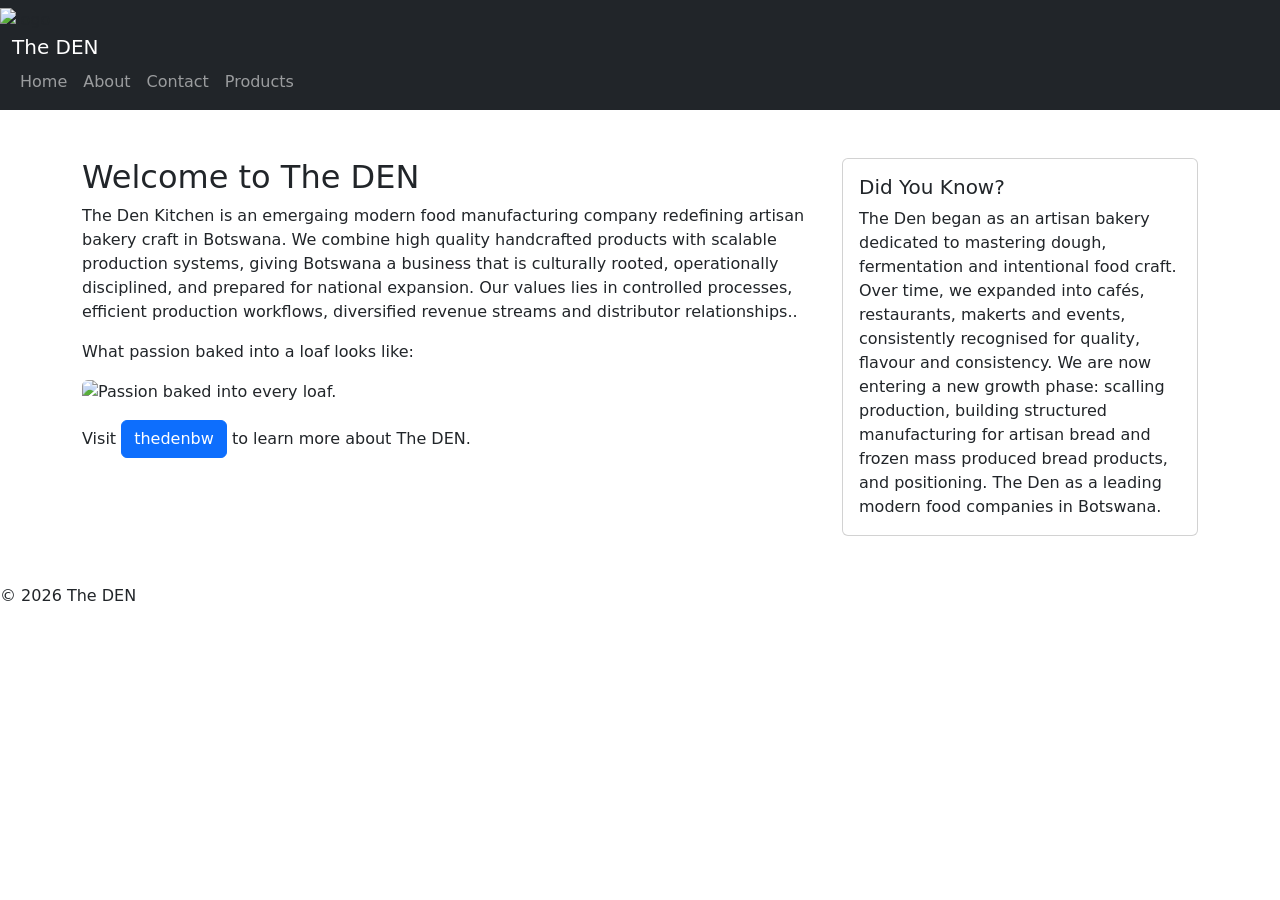
==== index.html @ 72e49ee5 "Add files via upload" ====
<DOCTYPE html>
<html lang="en">
<head>
    <meta charset="UTF-8">
    <meta name="viewport" content="width=device-width, initial-scale=1.0">
    <title>The DEN Bakery</title>
   <!-- Bootstrap CSS --> 
    <link href="https://cdn.jsdelivr.net/npm/bootstrap@5.3.0/dist/css/bootstrap.min.css" rel="stylesheet"> 
    <!-- Custom CSS --> 
    <link rel="stylesheet" href="styles.css">
</head>
<body>

       <nav class="navbar navbar-expand-lg navbar-dark bg-dark"> 
         <header class="main-header">
            <div class="logo">
            <img src="logo.png" alt="logo" class="logo-img">
        </div>

 
        <div class="container"> 

            <a class="navbar-brand" href="index.html">The DEN</a> 

            <button class="navbar-toggler" type="button" data-bs-toggle="collapse" data-bs-target="#navbarNav"> 

                <span class="navbar-toggler-icon"></span> 

            </button> 

            <div class="collapse navbar-collapse" id="navbarNav"> 

                <ul class="navbar-nav"> 

                    <li class="nav-item"> 

                        <a class="nav-link" href="index.html">Home</a> 

                    </li> 

                    <li class="nav-item"> 

                        <a class="nav-link" href="about.html">About</a> 

                    </li> 

                    <li class="nav-item"> 

                        <a class="nav-link" href="contact.html">Contact</a> 

                    </li> 

                    <li class="nav-item"> 

                        <a class="nav-link" href="products.html">Products</a> 

                    </li> 

                </ul> 

            </div> 

        </div> 

    </nav> 
    </header>

    <main>
        <main class="container my-5"> 

    <div class="row"> 

        <div class="col-md-8"> 

            <h2>Welcome to The DEN</h2> 

            <p>The Den Kitchen is an emergaing modern food manufacturing company redefining artisan bakery craft in Botswana.
                We combine high quality handcrafted products with scalable production systems, giving Botswana a business that is 
                culturally rooted, operationally disciplined, and prepared for national expansion. Our values lies in controlled
                 processes, efficient production workflows, diversified revenue streams and distributor relationships..</p> 

            <p>What passion baked into a loaf looks like:</p> 

            <img src="passion.png" alt= "Passion baked into every loaf." class="img-fluid rounded"> 

            <p class="mt-3">Visit <a href="https://www.instagram.com/thedenbw/" class="btn btn-primary">thedenbw</a> to learn more about The DEN.</p> 

        </div> 

        <div class="col-md-4"> 

            <div class="card"> 

                <div class="card-body"> 

                    <h5 class="card-title">Did You Know?</h5> 

                    <p class="card-text">The Den began as an artisan bakery dedicated to mastering dough, fermentation and intentional
                        food craft. Over time, we expanded into cafés, restaurants, makerts and events, consistently recognised for
                        quality, flavour and consistency. We are now entering a new growth phase: scalling production, building structured
                        manufacturing for artisan bread and frozen mass produced bread products, and positioning. The Den as a leading 
                        modern food companies in Botswana.</p> 

                </div> 

            </div> 

        </div> 

    </div> 
</main>

    <footer>
        <p>&copy; 2026 The DEN</p>
    </footer>
<!-- Bootstrap JS and dependencies --> 

<script src="https://cdn.jsdelivr.net/npm/@popperjs/core@2.11.6/dist/umd/popper.min.js"></script> 

<script src="https://cdn.jsdelivr.net/npm/bootstrap@5.3.0/dist/js/bootstrap.min.js"></script>
</body>
</html>
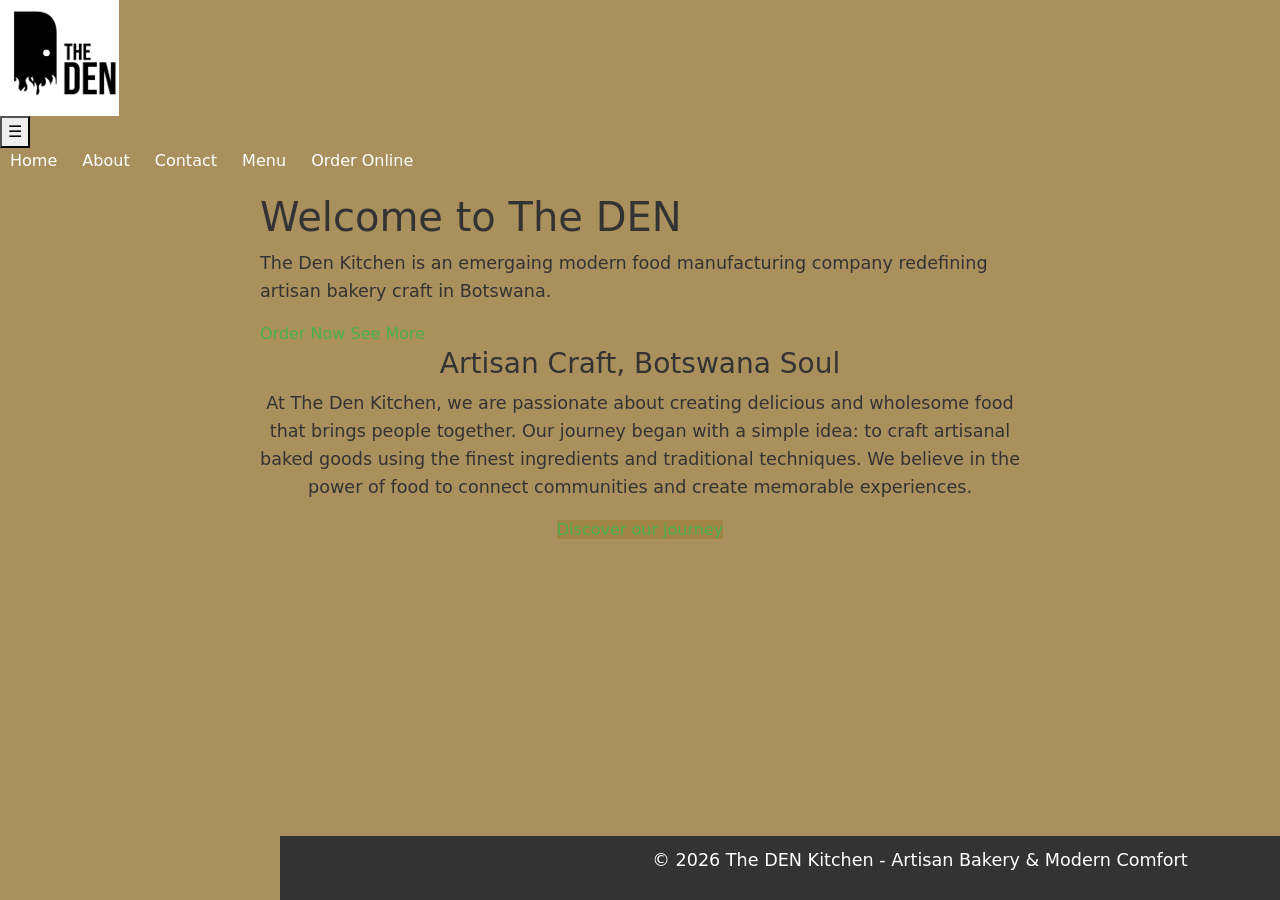
==== commit fc1005e6: "Refactor index.html for improved layout and navigation Updated the structure and content of the inde" ====
--- a/index.html
+++ b/index.html
@@ -1,122 +1,77 @@
-<DOCTYPE html>
+<!DOCTYPE html>
 <html lang="en">
 <head>
     <meta charset="UTF-8">
     <meta name="viewport" content="width=device-width, initial-scale=1.0">
-    <title>The DEN Bakery</title>
-   <!-- Bootstrap CSS --> 
-    <link href="https://cdn.jsdelivr.net/npm/bootstrap@5.3.0/dist/css/bootstrap.min.css" rel="stylesheet"> 
-    <!-- Custom CSS --> 
-    <link rel="stylesheet" href="styles.css">
+    <title> The DEN Kitchen</title>
+    <!--Bootstrap CSS --->
+    <link href="https://cdn.jsdeliver.net/npm/bootstrap@5.3.0/dist/css/bootstrap.min.css" rel="stylesheet">
+    <!-- Custom CSS -->
+<link rel="stylesheet" href="styles.css">
+
 </head>
 <body>
+   
 
-       <nav class="navbar navbar-expand-lg navbar-dark bg-dark"> 
-         <header class="main-header">
-            <div class="logo">
-            <img src="logo.png" alt="logo" class="logo-img">
+<!-- Navbar -->
+    <nav class="main-navbar">
+            <div class="logo-area">
+                <img src="logo.png" alt="The DEN" class="logo-img">
+            </div>
+
+           <button class="nav-toggle" id="navToggleBtn">☰</button>
+
+
+<div class="nav-links" id="navLinks">
+            <a class="nav-btn-ghost" href="index.html">Home</a>
+            <a class="nav-btn-ghost" href="about.html">About</a>
+            <a class="nav-btn-ghost" href="contact.html">Contact</a>
+            <a class="nav-btn-ghost" href="Menu.html">Menu</a>
+             <a class="nav-btn-ghost" href="orderonline.html">Order Online</a>
+            </div>
+        </nav>
+
+    <!-- Main Content -->
+    <main>
+        <div class="hero-section" id="mainHero">
+            <div class="hero-card">
+      <h1>Welcome to The DEN</h1>
+      <p>The Den Kitchen is an emergaing modern food manufacturing company redefining artisan bakery craft in Botswana.</p>
+      <div class="btn-group-custom">
+        <a href="orderonline.html" class="btn-solid"><i class="bi bi-bag-heart"></i>Order Now</a>
+        <a href="menu.html" class="btn-outline-light">See More</a>
+        </div>
+        
+    </div>
         </div>
 
- 
-        <div class="container"> 
+<div class="page-container">
+    <div class="glass-card text-center">
+        <h3><i class="bi bi-cup-straw"></i> Artisan Craft, Botswana Soul</h3>
+        <p>At The Den Kitchen, we are passionate about creating delicious and wholesome food that brings people together. Our journey began with a simple idea: to craft artisanal baked goods using the finest ingredients and traditional techniques. We believe in the power of food to connect communities and create memorable experiences.</p>
+<a href="about.html" class="btn-solid" style="background:#a08547;">Discover our journey</a>
+    </div>
+    </div>
 
-            <a class="navbar-brand" href="index.html">The DEN</a> 
+    <main> 
+    <footer>
+        <p>&copy; 2026 The DEN Kitchen - Artisan Bakery & Modern Comfort</p>
+    </footer>
+    <!-- Bootstrap JS -->
+    <script src="https://cdn.jsdelivr.net/npm/@popperjs/core@2.11.6/dist/umd/popper.min.js"></script>
+    <script src="https://cdn.jsdelivr.net/npm/bootstrap@5.3.0/dist/js/bootstrap.min.js"></script>
+</main>
+</body>
+</html>
 
-            <button class="navbar-toggler" type="button" data-bs-toggle="collapse" data-bs-target="#navbarNav"> 
 
-                <span class="navbar-toggler-icon"></span> 
 
-            </button> 
 
-            <div class="collapse navbar-collapse" id="navbarNav"> 
 
-                <ul class="navbar-nav"> 
 
-                    <li class="nav-item"> 
+    
 
-                        <a class="nav-link" href="index.html">Home</a> 
 
-                    </li> 
 
-                    <li class="nav-item"> 
 
-                        <a class="nav-link" href="about.html">About</a> 
-
-                    </li> 
-
-                    <li class="nav-item"> 
-
-                        <a class="nav-link" href="contact.html">Contact</a> 
-
-                    </li> 
-
-                    <li class="nav-item"> 
-
-                        <a class="nav-link" href="products.html">Products</a> 
-
-                    </li> 
-
-                </ul> 
-
-            </div> 
-
-        </div> 
-
-    </nav> 
-    </header>
-
-    <main>
-        <main class="container my-5"> 
-
-    <div class="row"> 
-
-        <div class="col-md-8"> 
-
-            <h2>Welcome to The DEN</h2> 
-
-            <p>The Den Kitchen is an emergaing modern food manufacturing company redefining artisan bakery craft in Botswana.
-                We combine high quality handcrafted products with scalable production systems, giving Botswana a business that is 
-                culturally rooted, operationally disciplined, and prepared for national expansion. Our values lies in controlled
-                 processes, efficient production workflows, diversified revenue streams and distributor relationships..</p> 
-
-            <p>What passion baked into a loaf looks like:</p> 
-
-            <img src="passion.png" alt= "Passion baked into every loaf." class="img-fluid rounded"> 
-
-            <p class="mt-3">Visit <a href="https://www.instagram.com/thedenbw/" class="btn btn-primary">thedenbw</a> to learn more about The DEN.</p> 
-
-        </div> 
-
-        <div class="col-md-4"> 
-
-            <div class="card"> 
-
-                <div class="card-body"> 
-
-                    <h5 class="card-title">Did You Know?</h5> 
-
-                    <p class="card-text">The Den began as an artisan bakery dedicated to mastering dough, fermentation and intentional
-                        food craft. Over time, we expanded into cafés, restaurants, makerts and events, consistently recognised for
-                        quality, flavour and consistency. We are now entering a new growth phase: scalling production, building structured
-                        manufacturing for artisan bread and frozen mass produced bread products, and positioning. The Den as a leading 
-                        modern food companies in Botswana.</p> 
-
-                </div> 
-
-            </div> 
-
-        </div> 
-
-    </div> 
-</main>
-
-    <footer>
-        <p>&copy; 2026 The DEN</p>
-    </footer>
-<!-- Bootstrap JS and dependencies --> 
-
-<script src="https://cdn.jsdelivr.net/npm/@popperjs/core@2.11.6/dist/umd/popper.min.js"></script> 
-
-<script src="https://cdn.jsdelivr.net/npm/bootstrap@5.3.0/dist/js/bootstrap.min.js"></script>
-</body>
-</html>+        
--- a/styles.css
+++ b/styles.css
@@ -0,0 +1,106 @@
+body { 
+    font-family: system-ui, -apple-system, BlinkMacSystemFont, 'Segoe UI', Roboto, Oxygen, Ubuntu, Cantarell, 'Open Sans', 'Helvetica Neue', sans-serif; 
+    color: #333;
+    background-color: rgb(170, 144, 92);
+    margin: 0; 
+    padding: 0; 
+    line-height: 1.6; 
+} 
+header {
+    background-color: rgb(170, 144, 92);
+    color: white
+}
+
+header h1 {
+    margin: 0;
+}
+
+nav a {
+    color: white;
+    text-decoration: none;
+    margin: 0 10px;
+}
+
+nav a:hover {
+    text-decoration: underline;
+}
+
+main {
+    padding: 20px;
+     max-width: 800px; 
+    margin: 0 auto; 
+} 
+
+main img { 
+    max-width: 100%; 
+    height: auto; 
+    display: block; 
+    margin: 20px 0; 
+} 
+
+footer { 
+    background-color: #333; 
+    color: white; 
+    text-align: center; 
+    padding: 10px; 
+    position: fixed; 
+    bottom: 0; 
+    width: 100%;
+} 
+
+p { 
+    font-size: 1.1em; 
+} 
+
+a { 
+    color: #4CAF50; 
+    text-decoration: none; 
+} 
+
+a:hover { 
+    text-decoration: underline; 
+} 
+
+.logo img {
+  border: none;
+  outline: none;
+  border-radius: 0;
+}
+
+
+main a[href^="mailto:"] { 
+    color: #ff5722; 
+    font-weight: bold; 
+} 
+header {
+  display: flex;
+  align-items: center;
+  justify-content: space-between; /* pushes nav to the right */
+  padding: 10px 20px;
+}
+
+nav ul {
+  list-style: none;
+  margin: 0;
+  padding: 0;
+  display: flex;
+  gap: 20px; /* space between items */
+}
+
+nav a {
+  text-decoration: none;
+  color: #fff;
+  font-weight: 500;
+}
+
+.navbar-nav{
+    padding:0 0 20px;
+    margin-left:auto;
+    display: flex;
+}
+
+.navlink a{
+    color: #333;
+    text-decoration: none;
+    font-weight: 600
+}
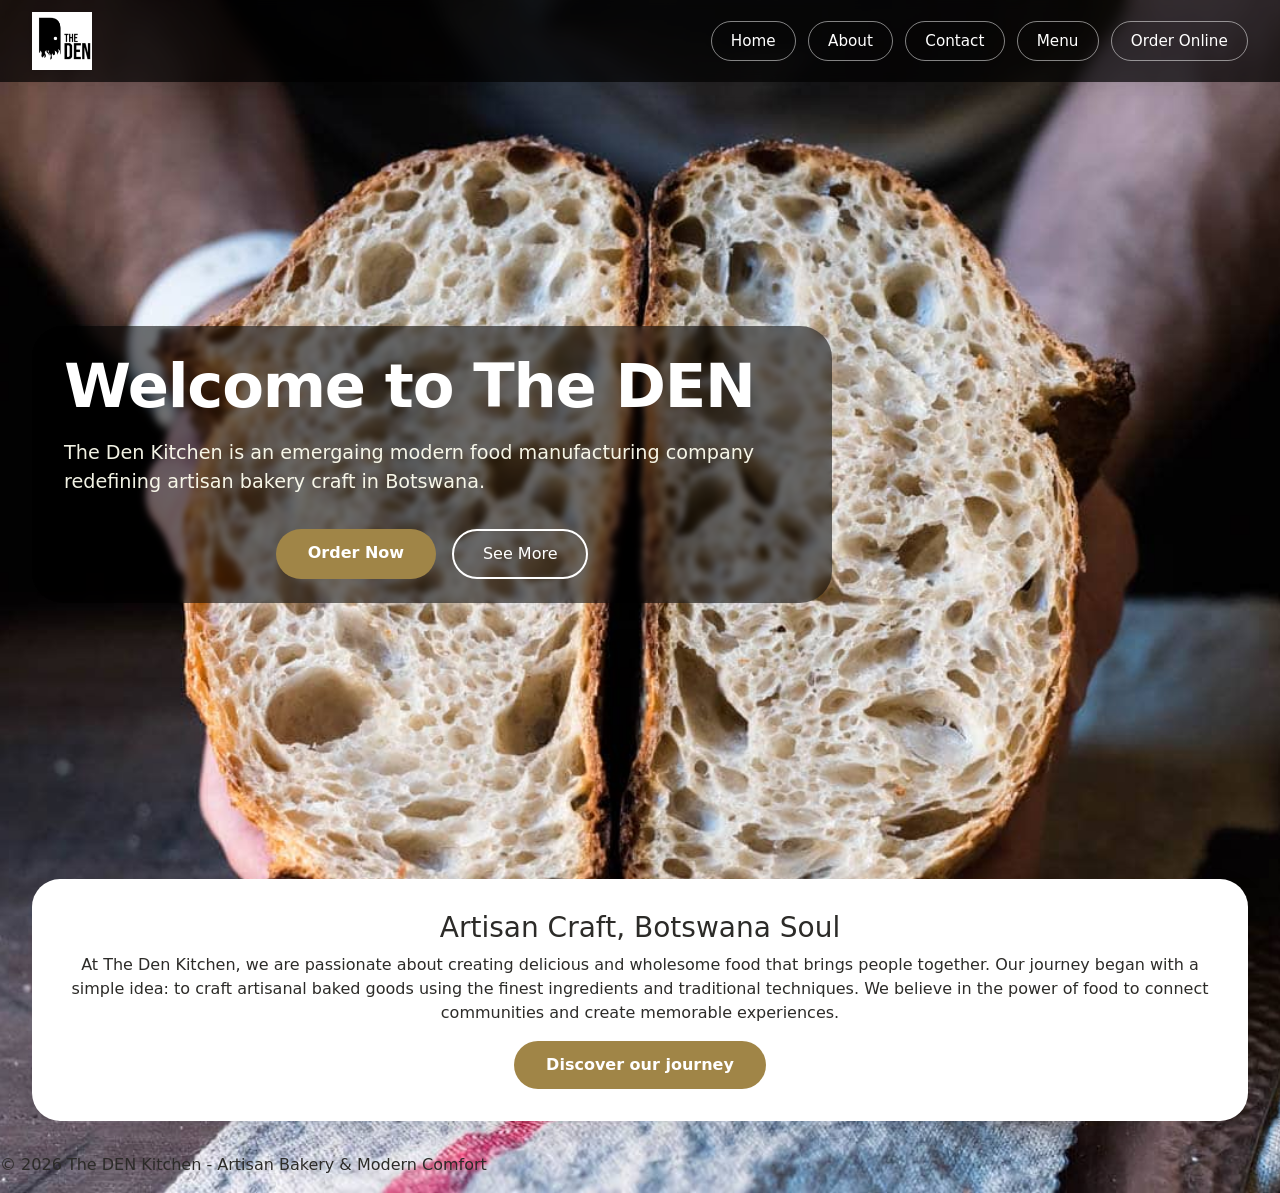
==== commit c0a462c9: "Fix HTML structure and add navigation toggle script" ====
--- a/index.html
+++ b/index.html
@@ -11,7 +11,6 @@
 
 </head>
 <body>
-   
 
 <!-- Navbar -->
     <nav class="main-navbar">
@@ -60,7 +59,20 @@
     <!-- Bootstrap JS -->
     <script src="https://cdn.jsdelivr.net/npm/@popperjs/core@2.11.6/dist/umd/popper.min.js"></script>
     <script src="https://cdn.jsdelivr.net/npm/bootstrap@5.3.0/dist/js/bootstrap.min.js"></script>
+
 </main>
+<script>
+   
+    const navToggle = document.getElementById('navToggleBtn');
+    const navLinks = document.getElementById('navLinks');
+    
+
+    if (navToggle && navLinks) {
+        navToggle.addEventListener('click', function() {
+            navLinks.classList.toggle('open');
+        });
+    }
+</script>
 </body>
 </html>
 
--- a/styles.css
+++ b/styles.css
@@ -1,106 +1,276 @@
-body { 
-    font-family: system-ui, -apple-system, BlinkMacSystemFont, 'Segoe UI', Roboto, Oxygen, Ubuntu, Cantarell, 'Open Sans', 'Helvetica Neue', sans-serif; 
-    color: #333;
-    background-color: rgb(170, 144, 92);
-    margin: 0; 
-    padding: 0; 
-    line-height: 1.6; 
-} 
-header {
-    background-color: rgb(170, 144, 92);
-    color: white
+* {
+      margin: 0;
+      padding: 0;
+      box-sizing: border-box;
+    }
+
+    body {
+      font-family: 'Inter', system-ui, -apple-system, 'Segoe UI', Roboto, sans-serif;
+      background: url('bread.jpg') center/cover no-repeat;
+      min-height: 85vh;
+      color: #2c2b28;
+      line-height: 1.5;
+    }
+
+    /* ===== NAVBAR  ===== */
+    .main-navbar {
+      background: rgba(0, 0, 0, 0.7);
+      backdrop-filter: blur(5px);
+      padding: 0.75rem 2rem;
+      display: flex;
+      justify-content: space-between;
+      align-items: center;
+      flex-wrap: wrap;
+      position: sticky;
+      top: 0;
+      z-index: 1030;
+      box-shadow: 0 6px 14px rgba(0, 0, 0, 0.05);
+    }
+
+    .logo-img {
+      height: 58px;
+      width: auto;
+      filter: drop-shadow(0 2px 4px rgba(0,0,0,0.1));
+    }
+
+    .nav-links {
+      display: flex;
+      gap: 0.75rem;
+      align-items: center;
+      flex-wrap: wrap;
+    }
+
+    .nav-btn-ghost {
+      background: transparent;
+      color: white;
+      border: 1.5px solid rgba(255, 255, 255, 0.5);
+      padding: 0.5rem 1.2rem;
+      border-radius: 40px;
+      font-weight: 500;
+      text-decoration: none;
+      font-size: 0.95rem;
+      transition: all 0.2s ease;
+      display: inline-block;
+    }
+
+    .nav-btn-ghost:hover {
+      background: rgba(255, 255, 255, 0.2);
+      border-color: white;
+      color: white;
+      transform: translateY(-1px);
+    }
+
+    .nav-toggle {
+      display: none;
+      background: none;
+      border: 1.5px solid rgba(255, 255, 255, 0.7);
+      color: white;
+      font-size: 1.8rem;
+      padding: 0.2rem 0.8rem;
+      border-radius: 12px;
+      cursor: pointer;
+      line-height: 1;
+    }
+
+    @media (max-width: 768px) {
+      .nav-toggle {
+        display: block;
+      }
+      .nav-links {
+        display: none;
+        flex-direction: column;
+        align-items: stretch;
+        width: 100%;
+        margin-top: 1rem;
+        gap: 0.6rem;
+      }
+      .nav-links.open {
+        display: flex;
+      }
+      .main-navbar {
+        flex-wrap: wrap;
+        padding: 1rem;
+      }
+      .nav-btn-ghost {
+        text-align: center;
+      }
+    }
+
+    /* Hero section (home) */
+    .hero-section {
+      min-height: 85vh;
+      display: flex;
+      align-items: center;
+      justify-content: flex-start;
+      text-align: left;
+      padding: 2rem;
+    }
+
+    .hero-card {
+      background: rgba(0, 0, 0, 0.55);
+      backdrop-filter: blur(3px);
+      padding: 1.5rem 2rem;
+      border-radius: 32px;
+      max-width: 800px;
+      margin-left: 0;
+      margin-right: auto;
+    }
+
+    .hero-card h1 {
+      font-size: 3.8rem;
+      font-weight: 700;
+      color: white;
+      letter-spacing: -0.02em;
+      margin-bottom: 1rem;
+    }
+
+    .hero-card p {
+      font-size: 1.2rem;
+      color: rgba(255,255,240,0.95);
+      margin-bottom: 2rem;
+    }
+
+    .btn-group-custom {
+      display: flex;
+      gap: 1rem;
+      justify-content: center;
+      flex-wrap: wrap;
+    }
+
+    .btn-solid {
+      background-color: #a08547;
+      color: white;
+      padding: 0.75rem 2rem;
+      border-radius: 40px;
+      font-weight: 600;
+      text-decoration: none;
+      transition: 0.2s;
+      border: none;
+      display: inline-block;
+    }
+
+    .btn-solid:hover {
+      background-color: #a57c1f;
+      transform: scale(1.02);
+      color: white;
+    }
+
+    .btn-outline-light {
+      background: transparent;
+      border: 2px solid white;
+      color: white;
+      padding: 0.7rem 1.8rem;
+      border-radius: 40px;
+      font-weight: 500;
+      text-decoration: none;
+      transition: 0.2s;
+    }
+
+    .btn-outline-light:hover {
+      background: white;
+      color: #a08547;
+    }
+
+    /* footer */
+    .main-footer {
+      background-color: #1e1e1c;
+      color: #e2e2dc;
+      text-align: center;
+      padding: 1.5rem;
+      margin-top: 3rem;
+      font-size: 0.9rem;
+    }
+
+    /* page containers */
+    .page-container {
+      max-width: 1280px;
+      margin: 2rem auto;
+      padding: 0 2rem;
+    }
+
+    .page-title {
+      font-size: 2.5rem;
+      font-weight: 700;
+      color: #3e2e1f;
+      border-left: 6px solid #c49a2b;
+      padding-left: 1rem;
+      margin-bottom: 2rem;
+    }
+
+    /* about & contact cards */
+    .glass-card {
+      background: white;
+      border-radius: 28px;
+      box-shadow: 0 12px 30px rgba(0, 0, 0, 0.08);
+      padding: 2rem;
+      margin-bottom: 2rem;
+    }
+
+    .contact-icon {
+      font-size: 1.8rem;
+      color: #a08547;
+      margin-right: 1rem;
+    }
+
+    /* menu table refined */
+    .menu-table-wrapper {
+      background: white;
+      border-radius: 28px;
+      overflow: hidden;
+      box-shadow: 0 15px 35px rgba(0, 0, 0, 0.1);
+    }
+
+    .menu-table {
+      width: 100%;
+      border-collapse: collapse;
+      font-size: 1rem;
+    }
+
+    .menu-table th {
+      background-color: #a08547;
+      color: white;
+      padding: 1rem 1.2rem;
+      font-weight: 600;
+    }
+
+    .menu-table td {
+      padding: 1rem 1.2rem;
+      border-bottom: 1px solid #ece4d7;
+      color: #2c2b28;
+    }
+
+    .menu-table tr:last-child td {
+      border-bottom: none;
+    }
+
+    .menu-table tr:hover {
+      background-color: #fef6e8;
+    }
+
+    .price-tag {
+      font-weight: 700;
+      color: #b47c2e;
+    }
+
+
+    .insta-btn {
+      background-color: #c49a2b;
+      border: none;
+      border-radius: 60px;
+      padding: 0.7rem 1.8rem;
+      font-weight: 500;
+      transition: 0.2s;
+    }
+    .insta-btn:hover {
+      background-color: #9e741f;
+      transform: translateY(-2px);
+    }
+
+    @media (max-width: 640px) {
+      .hero-card h1 {
+        font-size: 2.4rem;
+      }
+      .page-container {
+        padding: 0 1.2rem;
+      }
 }
-
-header h1 {
-    margin: 0;
-}
-
-nav a {
-    color: white;
-    text-decoration: none;
-    margin: 0 10px;
-}
-
-nav a:hover {
-    text-decoration: underline;
-}
-
-main {
-    padding: 20px;
-     max-width: 800px; 
-    margin: 0 auto; 
-} 
-
-main img { 
-    max-width: 100%; 
-    height: auto; 
-    display: block; 
-    margin: 20px 0; 
-} 
-
-footer { 
-    background-color: #333; 
-    color: white; 
-    text-align: center; 
-    padding: 10px; 
-    position: fixed; 
-    bottom: 0; 
-    width: 100%;
-} 
-
-p { 
-    font-size: 1.1em; 
-} 
-
-a { 
-    color: #4CAF50; 
-    text-decoration: none; 
-} 
-
-a:hover { 
-    text-decoration: underline; 
-} 
-
-.logo img {
-  border: none;
-  outline: none;
-  border-radius: 0;
-}
-
-
-main a[href^="mailto:"] { 
-    color: #ff5722; 
-    font-weight: bold; 
-} 
-header {
-  display: flex;
-  align-items: center;
-  justify-content: space-between; /* pushes nav to the right */
-  padding: 10px 20px;
-}
-
-nav ul {
-  list-style: none;
-  margin: 0;
-  padding: 0;
-  display: flex;
-  gap: 20px; /* space between items */
-}
-
-nav a {
-  text-decoration: none;
-  color: #fff;
-  font-weight: 500;
-}
-
-.navbar-nav{
-    padding:0 0 20px;
-    margin-left:auto;
-    display: flex;
-}
-
-.navlink a{
-    color: #333;
-    text-decoration: none;
-    font-weight: 600
-}
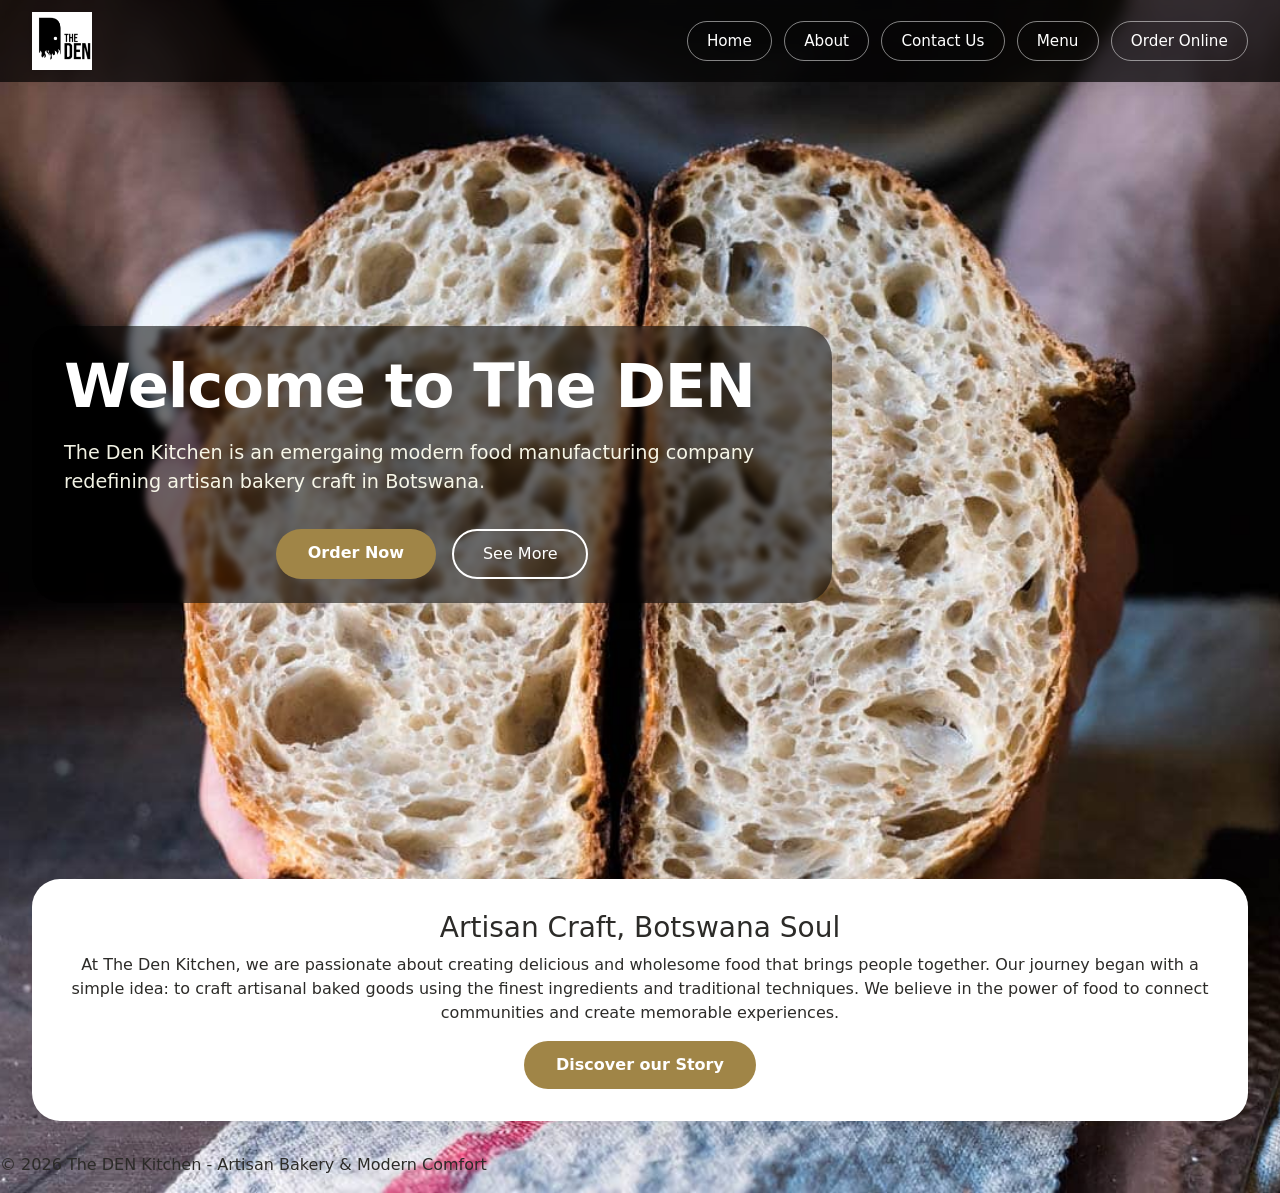
==== commit 6a05c2fc: "Fix navigation links and update footer content Updated the navigation links and corrected the footer" ====
--- a/index.html
+++ b/index.html
@@ -24,7 +24,7 @@
 <div class="nav-links" id="navLinks">
             <a class="nav-btn-ghost" href="index.html">Home</a>
             <a class="nav-btn-ghost" href="about.html">About</a>
-            <a class="nav-btn-ghost" href="contact.html">Contact</a>
+            <a class="nav-btn-ghost" href="contact.html">Contact Us</a>
             <a class="nav-btn-ghost" href="Menu.html">Menu</a>
              <a class="nav-btn-ghost" href="orderonline.html">Order Online</a>
             </div>
@@ -48,7 +48,7 @@
     <div class="glass-card text-center">
         <h3><i class="bi bi-cup-straw"></i> Artisan Craft, Botswana Soul</h3>
         <p>At The Den Kitchen, we are passionate about creating delicious and wholesome food that brings people together. Our journey began with a simple idea: to craft artisanal baked goods using the finest ingredients and traditional techniques. We believe in the power of food to connect communities and create memorable experiences.</p>
-<a href="about.html" class="btn-solid" style="background:#a08547;">Discover our journey</a>
+<a href="about.html" class="btn-solid" style="background:#a08547;">Discover our Story</a>
     </div>
     </div>
 
@@ -86,4 +86,5 @@
 
 
 
+
         
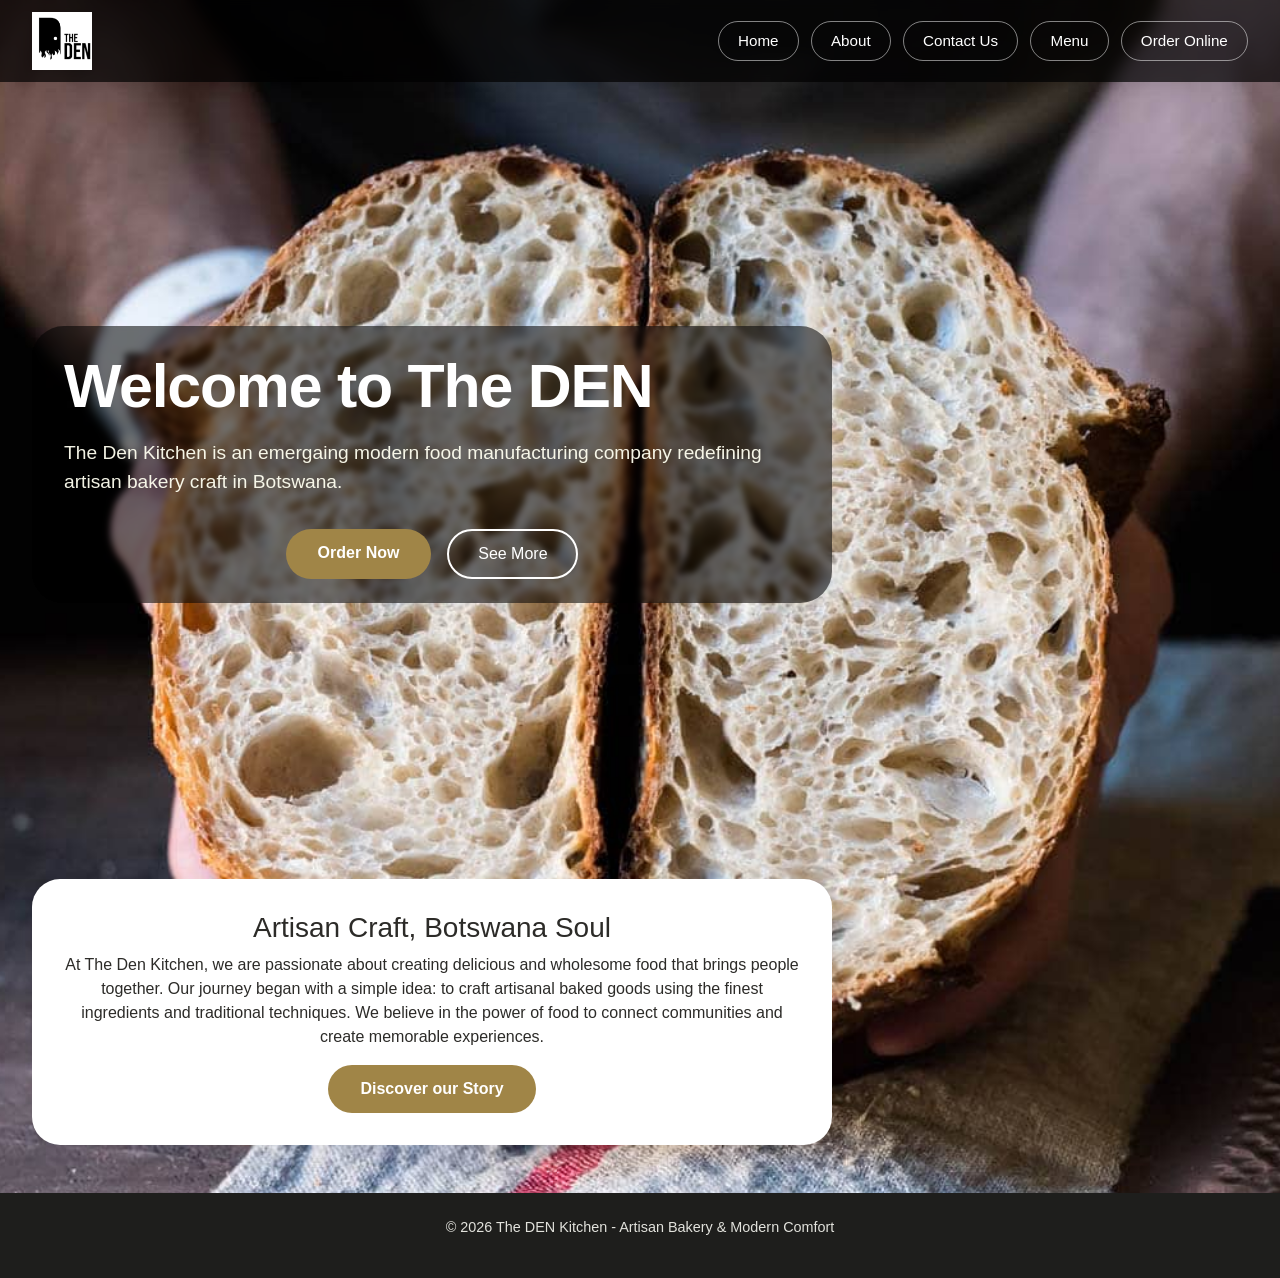
==== commit 50ea3be4: "Fix HTML formatting and structure" ====
--- a/index.html
+++ b/index.html
@@ -51,9 +51,9 @@
 <a href="about.html" class="btn-solid" style="background:#a08547;">Discover our Story</a>
     </div>
     </div>
-
-    <main> 
-    <footer>
+</main>
+    <main>
+        <footer class="main-footer">
         <p>&copy; 2026 The DEN Kitchen - Artisan Bakery & Modern Comfort</p>
     </footer>
     <!-- Bootstrap JS -->
@@ -86,5 +86,4 @@
 
 
 
-
         
--- a/styles.css
+++ b/styles.css
@@ -5,7 +5,7 @@
     }
 
     body {
-      font-family: 'Inter', system-ui, -apple-system, 'Segoe UI', Roboto, sans-serif;
+      font-family: montserrat ExtraBold, sans-serif;
       background: url('bread.jpg') center/cover no-repeat;
       min-height: 85vh;
       color: #2c2b28;
@@ -173,12 +173,12 @@
 
     /* footer */
     .main-footer {
-      background-color: #1e1e1c;
+      background-color: #ffffff;
       color: #e2e2dc;
       text-align: center;
       padding: 1.5rem;
       margin-top: 3rem;
-      font-size: 0.9rem;
+      font-size: 2rem;
     }
 
     /* page containers */
@@ -200,77 +200,130 @@
     /* about & contact cards */
     .glass-card {
       background: white;
+      padding: 1.5rem 2rem;
+      border-radius: 32px;
+      max-width: 800px;
+      margin-left: 0;
+      margin-right: auto;
+      text-align: left;
       border-radius: 28px;
       box-shadow: 0 12px 30px rgba(0, 0, 0, 0.08);
       padding: 2rem;
       margin-bottom: 2rem;
+      justify-content: flex-start;
     }
 
     .contact-icon {
+      background: white;
+      padding: 1.5rem 2rem;
+      border-radius: 32px;
+      max-width: 800px;
+      margin-left: 0;
+      margin-right: auto;
+      text-align: left;
+      border-radius: 28px;
+      box-shadow: 0 12px 30px rgba(0, 0, 0, 0.08);
+      padding: 2rem;
+      margin-bottom: 2rem;
+      justify-content: flex-start;
       font-size: 1.8rem;
       color: #a08547;
       margin-right: 1rem;
     }
 
-    /* menu table refined */
-    .menu-table-wrapper {
-      background: white;
-      border-radius: 28px;
-      overflow: hidden;
-      box-shadow: 0 15px 35px rgba(0, 0, 0, 0.1);
-    }
-
-    .menu-table {
-      width: 100%;
-      border-collapse: collapse;
-      font-size: 1rem;
-    }
-
-    .menu-table th {
-      background-color: #a08547;
-      color: white;
-      padding: 1rem 1.2rem;
-      font-weight: 600;
-    }
-
-    .menu-table td {
-      padding: 1rem 1.2rem;
-      border-bottom: 1px solid #ece4d7;
-      color: #2c2b28;
-    }
-
-    .menu-table tr:last-child td {
-      border-bottom: none;
-    }
-
-    .menu-table tr:hover {
-      background-color: #fef6e8;
-    }
-
-    .price-tag {
-      font-weight: 700;
-      color: #b47c2e;
-    }
-
-
-    .insta-btn {
-      background-color: #c49a2b;
-      border: none;
-      border-radius: 60px;
-      padding: 0.7rem 1.8rem;
-      font-weight: 500;
-      transition: 0.2s;
-    }
-    .insta-btn:hover {
-      background-color: #9e741f;
-      transform: translateY(-2px);
-    }
-
-    @media (max-width: 640px) {
-      .hero-card h1 {
-        font-size: 2.4rem;
-      }
-      .page-container {
-        padding: 0 1.2rem;
-      }
-}
+/* Menu Page */
+.menu-section {
+    margin-bottom: 3rem;
+}
+
+.section-header {
+    display: flex;
+    align-items: center;
+    gap: 1rem;
+    margin-bottom: 1.5rem;
+    flex-wrap: wrap;
+}
+
+.section-header i {
+    font-size: 2rem;
+    color: #c49a2b;
+}
+
+.section-header h2 {
+    font-size: 1.8rem;
+    font-weight: 600;
+    color: #9a591c;
+    margin: 0;
+}
+
+.section-divider {
+    flex: 1;
+    height: 2px;
+    background: linear-gradient(90deg, #c49a2b, transparent);
+}
+
+.menu-grid {
+    display: grid;
+    grid-template-columns: repeat(auto-fill, minmax(300px, 1fr));
+    gap: 1rem;
+}
+
+.menu-item-card {
+    background: white;
+    border-radius: 16px;
+    padding: 1rem 1.25rem;
+    display: flex;
+    justify-content: space-between;
+    align-items: center;
+    transition: all 0.2s ease;
+    box-shadow: 0 2px 8px rgba(0, 0, 0, 0.05);
+    border: 1px solid #f0e6d8;
+}
+
+.menu-item-card:hover {
+    transform: translateY(-2px);
+    box-shadow: 0 8px 20px rgba(0, 0, 0, 0.1);
+    border-color: #c49a2b;
+}
+
+.menu-item-info h3 {
+    font-size: 1.1rem;
+    font-weight: 600;
+    margin: 0 0 0.25rem 0;
+    color: #2c2b28;
+}
+
+.menu-item-info p {
+    font-size: 0.8rem;
+    color: #8a7a6a;
+    margin: 0;
+}
+
+.menu-item-price {
+    font-weight: 700;
+    color: #c49a2b;
+    font-size: 1.1rem;
+    white-space: nowrap;
+    padding-left: 1rem;
+}
+
+.order-cta {
+    margin-top: 3rem;
+    background: linear-gradient(135deg, #fff9f0, #fff);
+    border: 2px solid #c49a2b20;
+}
+
+.order-cta h3 {
+    color: #3e2e1f;
+    margin-top: 1rem;
+}
+
+/* Footer */
+.main-footer {
+    background-color: #1e1e1c;
+    color: #e2e2dc;
+    text-align: center;
+    padding: 1.5rem;
+    margin-top: 3rem;
+    font-size: 0.9rem;
+}
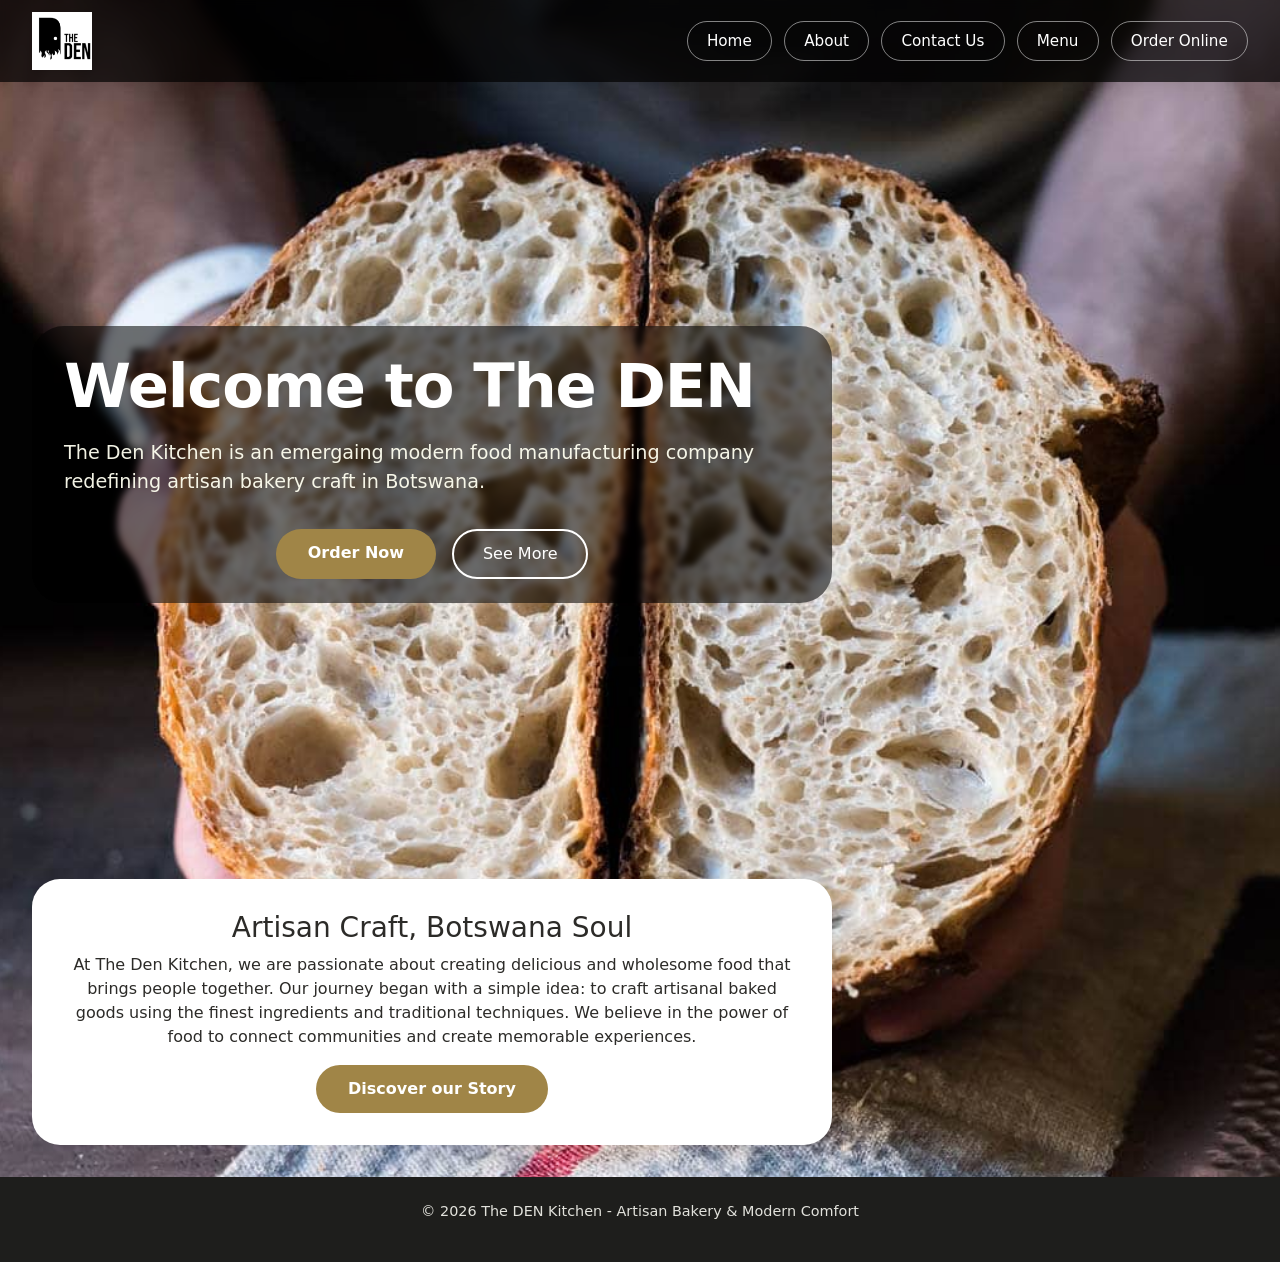
==== commit 8343bd99: "Fix HTML encoding issues in index.html" ====
--- a/index.html
+++ b/index.html
@@ -38,7 +38,7 @@
       <p>The Den Kitchen is an emergaing modern food manufacturing company redefining artisan bakery craft in Botswana.</p>
       <div class="btn-group-custom">
         <a href="orderonline.html" class="btn-solid"><i class="bi bi-bag-heart"></i>Order Now</a>
-        <a href="menu.html" class="btn-outline-light">See More</a>
+        <a href="menu.html" class="btn-outline-light"><i class="bi bi-list"></i>See More</a>
         </div>
         
     </div>
--- a/styles.css
+++ b/styles.css
@@ -3,15 +3,18 @@
       padding: 0;
       box-sizing: border-box;
     }
-
-    body {
-      font-family: montserrat ExtraBold, sans-serif;
-      background: url('bread.jpg') center/cover no-repeat;
-      min-height: 85vh;
-      color: #2c2b28;
-      line-height: 1.5;
-    }
-
+body {
+    font-family: 'Montserrat', system-ui, -apple-system, 'Segoe UI', Roboto, Oxygen, Ubuntu, Cantarell, 'Open Sans', 'Helvetica Neue', sans-serif;
+    background: url('bread.jpg') center/cover no-repeat;
+    min-height: 100vh;
+    color: #2c2b28;
+    line-height: 1.5;
+    display: flex;
+    flex-direction: column;
+}
+    main {
+    flex: 1
+    }
     /* ===== NAVBAR  ===== */
     .main-navbar {
       background: rgba(0, 0, 0, 0.7);
@@ -169,16 +172,6 @@
     .btn-outline-light:hover {
       background: white;
       color: #a08547;
-    }
-
-    /* footer */
-    .main-footer {
-      background-color: #ffffff;
-      color: #e2e2dc;
-      text-align: center;
-      padding: 1.5rem;
-      margin-top: 3rem;
-      font-size: 2rem;
     }
 
     /* page containers */
@@ -232,6 +225,36 @@
     }
 
 /* Menu Page */
+.menu-hero {
+    min-height:40vh;
+    display: flex;
+    align-items: center;
+    justify-content: flex-start;
+    text-align: left;
+    padding: 2rem; 
+}
+
+.menu-hero-card {
+    background: rgba(0, 0, 0, 0.55);
+    backdrop-filter: blur(3px);
+    padding: 1.5rem 2rem;
+    border-radius: 32px;
+    max-width: 800px;
+    margin-left: 0;
+    margin-right: auto;
+}
+.menu-hero-card h1 {
+    font-size: 3.8rem;
+    font-weight: 700;
+    color: white;
+    letter-spacing: -0.02em;
+    margin-bottom: 1rem;
+}
+.menu-hero-card p {
+    font-size: 1.1rem;
+    color: white;
+    margin-bottom: 2rem;
+}
 .menu-section {
     margin-bottom: 3rem;
 }
@@ -324,6 +347,7 @@
     color: #e2e2dc;
     text-align: center;
     padding: 1.5rem;
-    margin-top: 3rem;
+    margin-top: 0;
     font-size: 0.9rem;
-}+    width: 100%;
+}
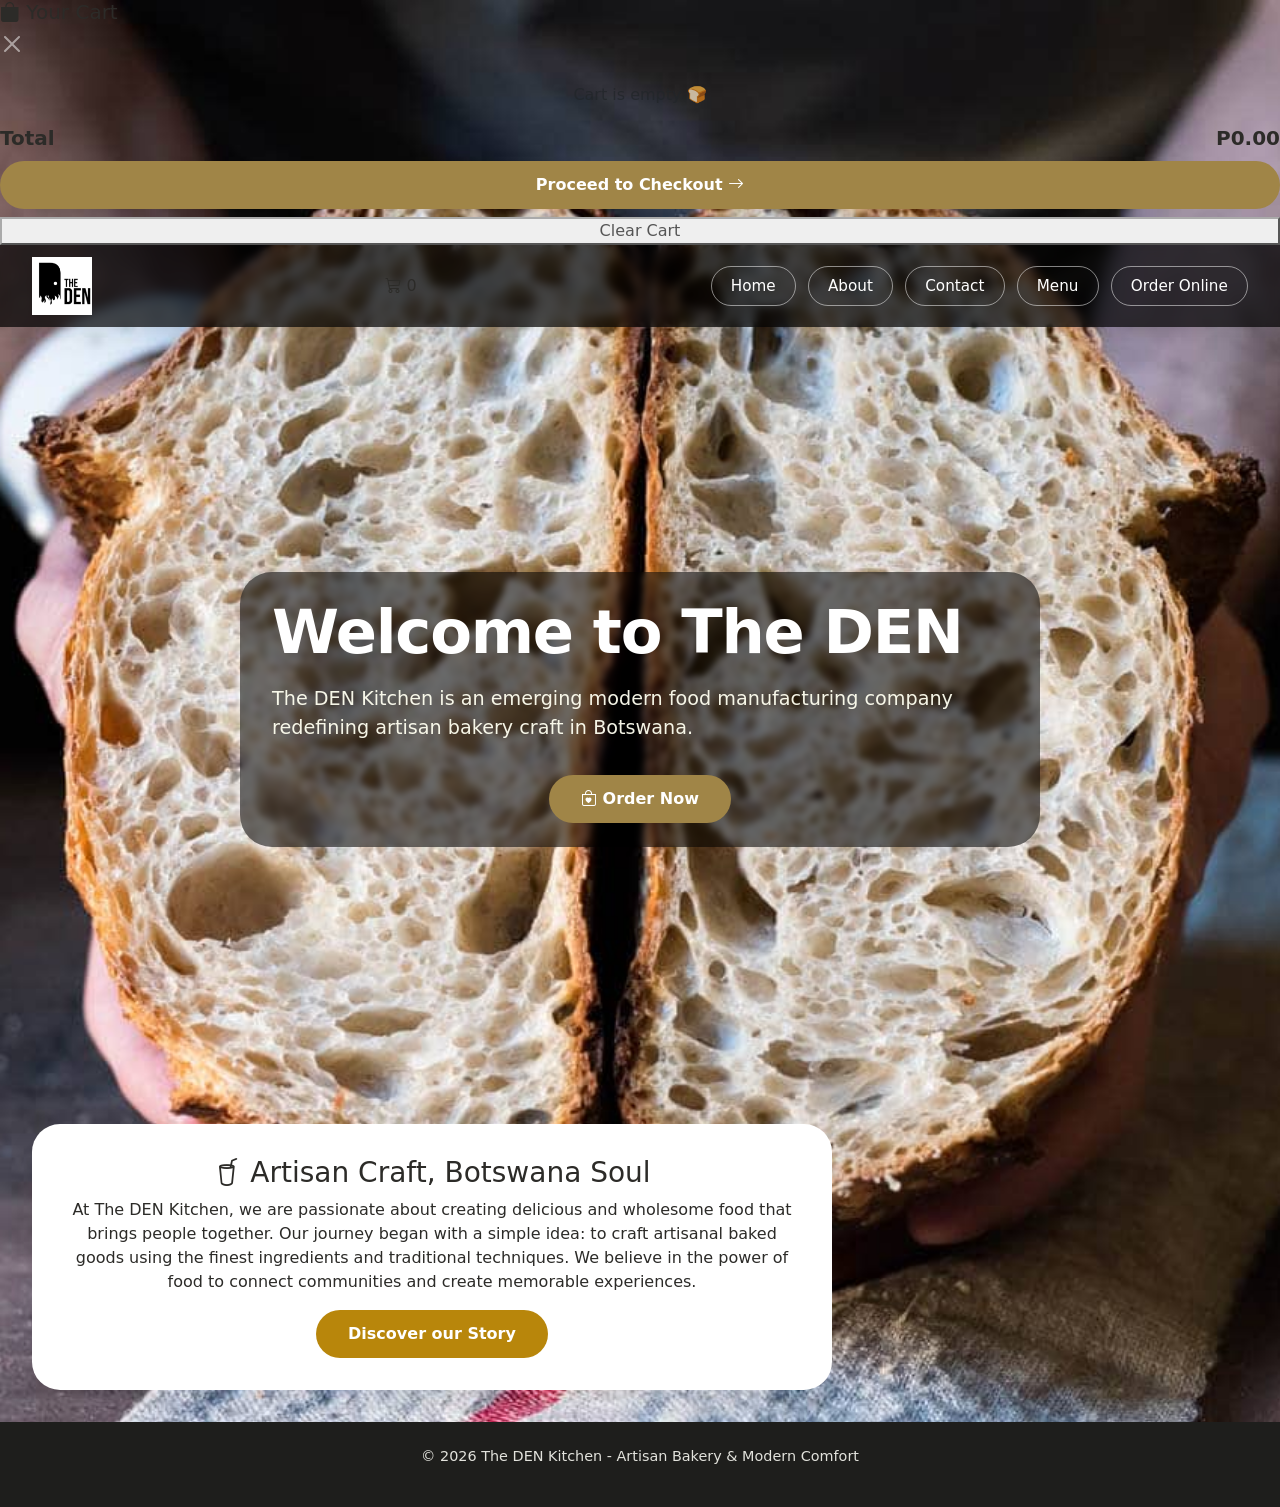
==== commit e5e924e4: "Refactor index.html for improved structure and features" ====
--- a/index.html
+++ b/index.html
@@ -3,87 +3,179 @@
 <head>
     <meta charset="UTF-8">
     <meta name="viewport" content="width=device-width, initial-scale=1.0">
-    <title> The DEN Kitchen</title>
-    <!--Bootstrap CSS --->
-    <link href="https://cdn.jsdeliver.net/npm/bootstrap@5.3.0/dist/css/bootstrap.min.css" rel="stylesheet">
-    <!-- Custom CSS -->
-<link rel="stylesheet" href="styles.css">
-
+    <title>The DEN Kitchen | Home</title>
+    <link href="https://cdn.jsdelivr.net/npm/bootstrap@5.3.0/dist/css/bootstrap.min.css" rel="stylesheet">
+    <link rel="stylesheet" href="https://cdn.jsdelivr.net/npm/bootstrap-icons@1.11.3/font/bootstrap-icons.min.css">
+    <link rel="stylesheet" href="styles.css">
 </head>
 <body>
 
-<!-- Navbar -->
-    <nav class="main-navbar">
-            <div class="logo-area">
-                <img src="logo.png" alt="The DEN" class="logo-img">
+<!-- Cart Sidebar (shared across all pages) -->
+<div class="cart-overlay" id="cartOverlay" onclick="closeCart()"></div>
+<div class="cart-sidebar" id="cartSidebar">
+    <div class="cart-header">
+        <h5><i class="bi bi-bag-fill"></i> Your Cart</h5>
+        <button class="btn-close btn-close-white" onclick="closeCart()"></button>
+    </div>
+    <div class="cart-items" id="cartItemsList">
+        <p class="text-muted text-center mt-4">Cart is empty</p>
+    </div>
+    <div class="cart-footer">
+        <div class="d-flex justify-content-between fw-bold fs-5">
+            <span>Total</span>
+            <span id="cartTotalAmount">P0.00</span>
+        </div>
+        <button class="btn-solid w-100 mt-2" onclick="goToCheckout()">Proceed to Checkout <i class="bi bi-arrow-right"></i></button>
+        <button class="btn-outline w-100 mt-2" onclick="clearFullCart()" style="border-color:#aaa; color:#555;">Clear Cart</button>
+    </div>
+</div>
+
+<nav class="main-navbar">
+    <div class="logo-area">
+        <a href="index.html">
+            <img src="logo.png" alt="The DEN" class="logo-img" onerror="this.src='https://placehold.co/180x60/f5e6d3/b8860b?text=THE+DEN'">
+        </a>
+    </div>
+    <div style="display: flex; align-items: center; gap: 1rem;">
+        <div class="cart-icon" onclick="openCart()">
+            <i class="bi bi-cart3"></i>
+            <span class="cart-count" id="globalCartCount">0</span>
+        </div>
+        <button class="nav-toggle" id="navToggleBtn">☰</button>
+    </div>
+    <div class="nav-links" id="navLinks">
+        <a class="nav-btn-ghost" href="index.html">Home</a>
+        <a class="nav-btn-ghost" href="about.html">About</a>
+        <a class="nav-btn-ghost" href="contact.html">Contact</a>
+        <a class="nav-btn-ghost" href="menu.html">Menu</a>
+        <a class="nav-btn-ghost" href="orderonline.html">Order Online</a>
+    </div>
+</nav>
+
+<main>
+    <div class="hero-section" style="padding: 3rem 2rem;">
+        <div class="page-container">
+            <div class="hero-card">
+                <h1 class="display-4 fw-bold">Welcome to The DEN</h1>
+                <p class="lead">The DEN Kitchen is an emerging modern food manufacturing company redefining artisan bakery craft in Botswana.</p>
+                <div class="btn-group-custom d-flex gap-3 flex-wrap mt-3">
+                    <a href="menu.html" class="btn-solid"><i class="bi bi-bag-heart"></i> Order Now</a>
+                </div>
             </div>
+        </div>
+    </div>
 
-           <button class="nav-toggle" id="navToggleBtn">☰</button>
-
-
-<div class="nav-links" id="navLinks">
-            <a class="nav-btn-ghost" href="index.html">Home</a>
-            <a class="nav-btn-ghost" href="about.html">About</a>
-            <a class="nav-btn-ghost" href="contact.html">Contact Us</a>
-            <a class="nav-btn-ghost" href="Menu.html">Menu</a>
-             <a class="nav-btn-ghost" href="orderonline.html">Order Online</a>
-            </div>
-        </nav>
-
-    <!-- Main Content -->
-    <main>
-        <div class="hero-section" id="mainHero">
-            <div class="hero-card">
-      <h1>Welcome to The DEN</h1>
-      <p>The Den Kitchen is an emergaing modern food manufacturing company redefining artisan bakery craft in Botswana.</p>
-      <div class="btn-group-custom">
-        <a href="orderonline.html" class="btn-solid"><i class="bi bi-bag-heart"></i>Order Now</a>
-        <a href="menu.html" class="btn-outline-light"><i class="bi bi-list"></i>See More</a>
+    <div class="page-container">
+        <div class="glass-card text-center">
+            <h3><i class="bi bi-cup-straw"></i> Artisan Craft, Botswana Soul</h3>
+            <p>At The DEN Kitchen, we are passionate about creating delicious and wholesome food that brings people together. Our journey began with a simple idea: to craft artisanal baked goods using the finest ingredients and traditional techniques. We believe in the power of food to connect communities and create memorable experiences.</p>
+            <a href="about.html" class="btn-solid" style="background:#b8860b;">Discover our Story</a>
         </div>
-        
-    </div>
-        </div>
-
-<div class="page-container">
-    <div class="glass-card text-center">
-        <h3><i class="bi bi-cup-straw"></i> Artisan Craft, Botswana Soul</h3>
-        <p>At The Den Kitchen, we are passionate about creating delicious and wholesome food that brings people together. Our journey began with a simple idea: to craft artisanal baked goods using the finest ingredients and traditional techniques. We believe in the power of food to connect communities and create memorable experiences.</p>
-<a href="about.html" class="btn-solid" style="background:#a08547;">Discover our Story</a>
-    </div>
     </div>
 </main>
-    <main>
-        <footer class="main-footer">
-        <p>&copy; 2026 The DEN Kitchen - Artisan Bakery & Modern Comfort</p>
-    </footer>
-    <!-- Bootstrap JS -->
-    <script src="https://cdn.jsdelivr.net/npm/@popperjs/core@2.11.6/dist/umd/popper.min.js"></script>
-    <script src="https://cdn.jsdelivr.net/npm/bootstrap@5.3.0/dist/js/bootstrap.min.js"></script>
 
-</main>
+<footer class="main-footer">
+    <p>&copy; 2026 The DEN Kitchen - Artisan Bakery & Modern Comfort</p>
+</footer>
+
 <script>
-   
+    // ========== CART FUNCTIONS (shared) ==========
+    let cart = JSON.parse(localStorage.getItem('denCart')) || [];
+
+    function saveCart() { 
+        localStorage.setItem('denCart', JSON.stringify(cart)); 
+        updateCartUI(); 
+    }
+
+    function updateCartUI() {
+        const count = cart.reduce((s, i) => s + i.qty, 0);
+        document.querySelectorAll('#globalCartCount').forEach(el => { if(el) el.innerText = count; });
+        
+        const container = document.getElementById('cartItemsList');
+        const totalSpan = document.getElementById('cartTotalAmount');
+        if (!container) return;
+        
+        if (cart.length === 0) { 
+            container.innerHTML = '<p class="text-muted text-center mt-4">Cart is empty 🍞</p>'; 
+            if (totalSpan) totalSpan.innerText = 'P0.00'; 
+            return; 
+        }
+        
+        let html = '', total = 0;
+        cart.forEach((item, idx) => { 
+            let itemTotal = item.price * item.qty; 
+            total += itemTotal;
+            html += `<div class="cart-item">
+                <div><strong>${item.name}</strong><br><small>P${item.price} each</small></div>
+                <div class="cart-item-actions">
+                    <button onclick="updateQty(${idx}, -1)">-</button>
+                    <span class="mx-1">${item.qty}</span>
+                    <button onclick="updateQty(${idx}, 1)">+</button>
+                    <button onclick="removeItem(${idx})" style="background:none; color:#999;">🗑</button>
+                </div>
+                <div>P${itemTotal.toFixed(2)}</div>
+            </div>`;
+        });
+        container.innerHTML = html;
+        if (totalSpan) totalSpan.innerText = `P${total.toFixed(2)}`;
+    }
+
+    function updateQty(idx, delta) { 
+        let newQty = cart[idx].qty + delta; 
+        if (newQty <= 0) cart.splice(idx, 1); 
+        else cart[idx].qty = newQty; 
+        saveCart(); 
+    }
+
+    function removeItem(idx) { 
+        cart.splice(idx, 1); 
+        saveCart(); 
+        showToast('Item removed'); 
+    }
+
+    function clearFullCart() { 
+        if (confirm('Clear your entire cart?')) { 
+            cart = []; 
+            saveCart(); 
+            closeCart(); 
+            showToast('Cart cleared'); 
+        } 
+    }
+
+    function showToast(msg) { 
+        let t = document.createElement('div'); 
+        t.className = 'toast-msg'; 
+        t.innerHTML = msg; 
+        document.body.appendChild(t); 
+        setTimeout(() => t.remove(), 2000); 
+    }
+
+    function openCart() { 
+        document.getElementById('cartSidebar').classList.add('open'); 
+        document.getElementById('cartOverlay').style.display = 'block'; 
+    }
+
+    function closeCart() { 
+        document.getElementById('cartSidebar').classList.remove('open'); 
+        document.getElementById('cartOverlay').style.display = 'none'; 
+    }
+
+    function goToCheckout() { 
+        closeCart(); 
+        window.location.href = 'orderonline.html'; 
+    }
+
+    // Navbar toggle
     const navToggle = document.getElementById('navToggleBtn');
     const navLinks = document.getElementById('navLinks');
-    
-
     if (navToggle && navLinks) {
         navToggle.addEventListener('click', function() {
             navLinks.classList.toggle('open');
         });
     }
+
+    // Initialize cart display
+    updateCartUI();
 </script>
 </body>
 </html>
-
-
-
-
-
-
-    
-
-
-
-
-        
